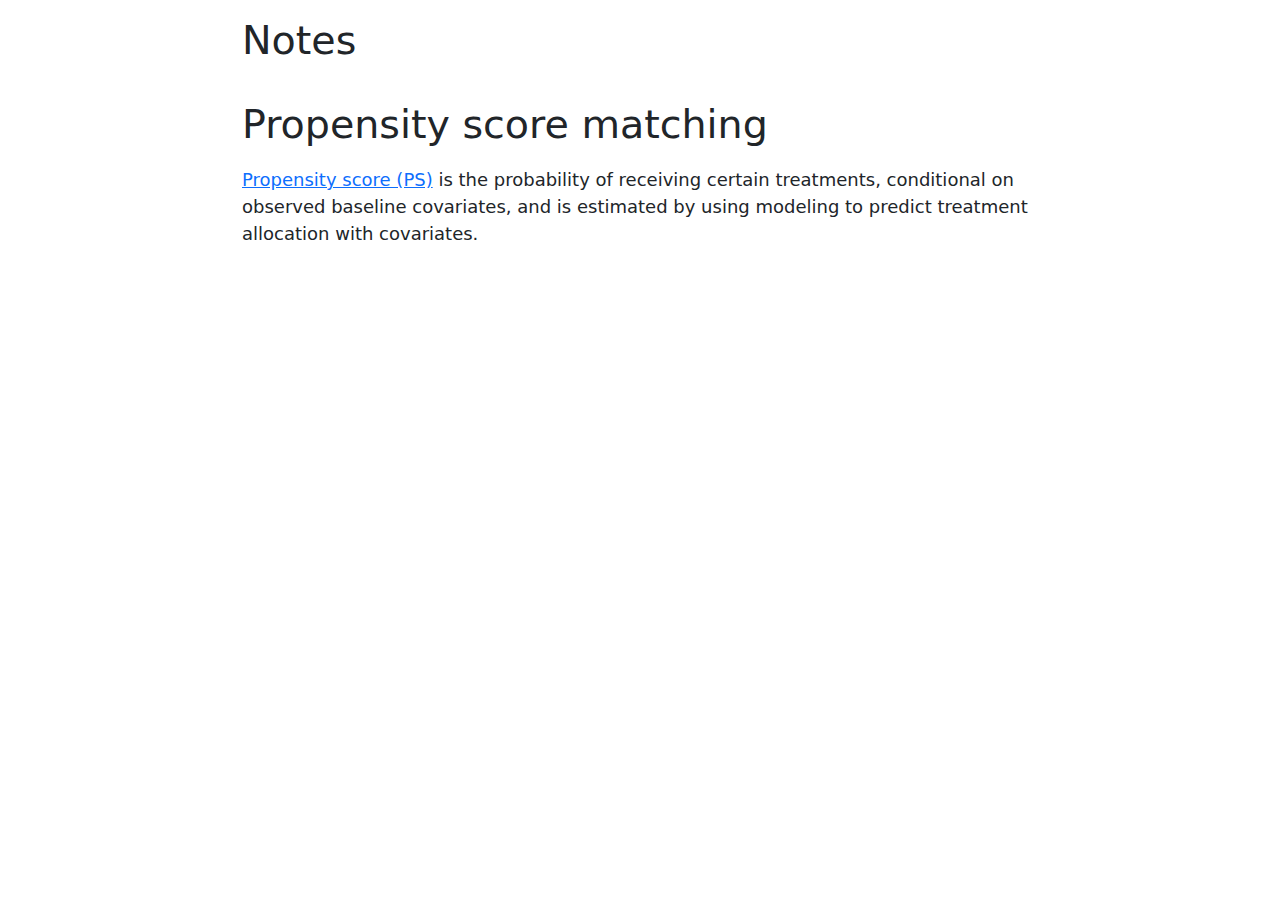
==== Notes.html @ 648dd7c3 "first commit" ====
<!DOCTYPE html>
<html xmlns="http://www.w3.org/1999/xhtml" lang="en" xml:lang="en"><head>

<meta charset="utf-8">
<meta name="generator" content="quarto-1.0.37">

<meta name="viewport" content="width=device-width, initial-scale=1.0, user-scalable=yes">


<title>Notes</title>
<style>
code{white-space: pre-wrap;}
span.smallcaps{font-variant: small-caps;}
span.underline{text-decoration: underline;}
div.column{display: inline-block; vertical-align: top; width: 50%;}
div.hanging-indent{margin-left: 1.5em; text-indent: -1.5em;}
ul.task-list{list-style: none;}
</style>


<script src="Notes_files/libs/clipboard/clipboard.min.js"></script>
<script src="Notes_files/libs/quarto-html/quarto.js"></script>
<script src="Notes_files/libs/quarto-html/popper.min.js"></script>
<script src="Notes_files/libs/quarto-html/tippy.umd.min.js"></script>
<script src="Notes_files/libs/quarto-html/anchor.min.js"></script>
<link href="Notes_files/libs/quarto-html/tippy.css" rel="stylesheet">
<link href="Notes_files/libs/quarto-html/quarto-syntax-highlighting.css" rel="stylesheet" id="quarto-text-highlighting-styles">
<script src="Notes_files/libs/bootstrap/bootstrap.min.js"></script>
<link href="Notes_files/libs/bootstrap/bootstrap-icons.css" rel="stylesheet">
<link href="Notes_files/libs/bootstrap/bootstrap.min.css" rel="stylesheet" id="quarto-bootstrap" data-mode="light">


</head>

<body class="fullcontent">

<div id="quarto-content" class="page-columns page-rows-contents page-layout-article">

<main class="content" id="quarto-document-content">

<header id="title-block-header" class="quarto-title-block default">
<div class="quarto-title">
<h1 class="title">Notes</h1>
</div>



<div class="quarto-title-meta">

    
    
  </div>
  

</header>

<section id="propensity-score-matching" class="level1">
<h1>Propensity score matching</h1>
<p><a href="https://www.ncbi.nlm.nih.gov/pmc/articles/PMC8246231/">Propensity score (PS)</a> is the probability of receiving certain treatments, conditional on observed baseline covariates, and is estimated by using modeling to predict treatment allocation with covariates.</p>
<div class="cell">

</div>
</section>

</main>
<!-- /main column -->
<script id="quarto-html-after-body" type="application/javascript">
window.document.addEventListener("DOMContentLoaded", function (event) {
  const toggleBodyColorMode = (bsSheetEl) => {
    const mode = bsSheetEl.getAttribute("data-mode");
    const bodyEl = window.document.querySelector("body");
    if (mode === "dark") {
      bodyEl.classList.add("quarto-dark");
      bodyEl.classList.remove("quarto-light");
    } else {
      bodyEl.classList.add("quarto-light");
      bodyEl.classList.remove("quarto-dark");
    }
  }
  const toggleBodyColorPrimary = () => {
    const bsSheetEl = window.document.querySelector("link#quarto-bootstrap");
    if (bsSheetEl) {
      toggleBodyColorMode(bsSheetEl);
    }
  }
  toggleBodyColorPrimary();  
  const icon = "";
  const anchorJS = new window.AnchorJS();
  anchorJS.options = {
    placement: 'right',
    icon: icon
  };
  anchorJS.add('.anchored');
  const clipboard = new window.ClipboardJS('.code-copy-button', {
    target: function(trigger) {
      return trigger.previousElementSibling;
    }
  });
  clipboard.on('success', function(e) {
    // button target
    const button = e.trigger;
    // don't keep focus
    button.blur();
    // flash "checked"
    button.classList.add('code-copy-button-checked');
    var currentTitle = button.getAttribute("title");
    button.setAttribute("title", "Copied!");
    setTimeout(function() {
      button.setAttribute("title", currentTitle);
      button.classList.remove('code-copy-button-checked');
    }, 1000);
    // clear code selection
    e.clearSelection();
  });
  function tippyHover(el, contentFn) {
    const config = {
      allowHTML: true,
      content: contentFn,
      maxWidth: 500,
      delay: 100,
      arrow: false,
      appendTo: function(el) {
          return el.parentElement;
      },
      interactive: true,
      interactiveBorder: 10,
      theme: 'quarto',
      placement: 'bottom-start'
    };
    window.tippy(el, config); 
  }
  const noterefs = window.document.querySelectorAll('a[role="doc-noteref"]');
  for (var i=0; i<noterefs.length; i++) {
    const ref = noterefs[i];
    tippyHover(ref, function() {
      let href = ref.getAttribute('href');
      try { href = new URL(href).hash; } catch {}
      const id = href.replace(/^#\/?/, "");
      const note = window.document.getElementById(id);
      return note.innerHTML;
    });
  }
  var bibliorefs = window.document.querySelectorAll('a[role="doc-biblioref"]');
  for (var i=0; i<bibliorefs.length; i++) {
    const ref = bibliorefs[i];
    const cites = ref.parentNode.getAttribute('data-cites').split(' ');
    tippyHover(ref, function() {
      var popup = window.document.createElement('div');
      cites.forEach(function(cite) {
        var citeDiv = window.document.createElement('div');
        citeDiv.classList.add('hanging-indent');
        citeDiv.classList.add('csl-entry');
        var biblioDiv = window.document.getElementById('ref-' + cite);
        if (biblioDiv) {
          citeDiv.innerHTML = biblioDiv.innerHTML;
        }
        popup.appendChild(citeDiv);
      });
      return popup.innerHTML;
    });
  }
});
</script>
</div> <!-- /content -->



</body></html>
---- Notes_files/libs/quarto-html/tippy.css ----
.tippy-box[data-animation=fade][data-state=hidden]{opacity:0}[data-tippy-root]{max-width:calc(100vw - 10px)}.tippy-box{position:relative;background-color:#333;color:#fff;border-radius:4px;font-size:14px;line-height:1.4;white-space:normal;outline:0;transition-property:transform,visibility,opacity}.tippy-box[data-placement^=top]>.tippy-arrow{bottom:0}.tippy-box[data-placement^=top]>.tippy-arrow:before{bottom:-7px;left:0;border-width:8px 8px 0;border-top-color:initial;transform-origin:center top}.tippy-box[data-placement^=bottom]>.tippy-arrow{top:0}.tippy-box[data-placement^=bottom]>.tippy-arrow:before{top:-7px;left:0;border-width:0 8px 8px;border-bottom-color:initial;transform-origin:center bottom}.tippy-box[data-placement^=left]>.tippy-arrow{right:0}.tippy-box[data-placement^=left]>.tippy-arrow:before{border-width:8px 0 8px 8px;border-left-color:initial;right:-7px;transform-origin:center left}.tippy-box[data-placement^=right]>.tippy-arrow{left:0}.tippy-box[data-placement^=right]>.tippy-arrow:before{left:-7px;border-width:8px 8px 8px 0;border-right-color:initial;transform-origin:center right}.tippy-box[data-inertia][data-state=visible]{transition-timing-function:cubic-bezier(.54,1.5,.38,1.11)}.tippy-arrow{width:16px;height:16px;color:#333}.tippy-arrow:before{content:"";position:absolute;border-color:transparent;border-style:solid}.tippy-content{position:relative;padding:5px 9px;z-index:1}
---- Notes_files/libs/quarto-html/quarto-syntax-highlighting.css ----
/* quarto syntax highlight colors */
:root {
  --quarto-hl-ot-color: #003B4F;
  --quarto-hl-at-color: #657422;
  --quarto-hl-ss-color: #20794D;
  --quarto-hl-an-color: #5E5E5E;
  --quarto-hl-fu-color: #4758AB;
  --quarto-hl-st-color: #20794D;
  --quarto-hl-cf-color: #003B4F;
  --quarto-hl-op-color: #5E5E5E;
  --quarto-hl-er-color: #AD0000;
  --quarto-hl-bn-color: #AD0000;
  --quarto-hl-al-color: #AD0000;
  --quarto-hl-va-color: #111111;
  --quarto-hl-bu-color: inherit;
  --quarto-hl-ex-color: inherit;
  --quarto-hl-pp-color: #AD0000;
  --quarto-hl-in-color: #5E5E5E;
  --quarto-hl-vs-color: #20794D;
  --quarto-hl-wa-color: #5E5E5E;
  --quarto-hl-do-color: #5E5E5E;
  --quarto-hl-im-color: #00769E;
  --quarto-hl-ch-color: #20794D;
  --quarto-hl-dt-color: #AD0000;
  --quarto-hl-fl-color: #AD0000;
  --quarto-hl-co-color: #5E5E5E;
  --quarto-hl-cv-color: #5E5E5E;
  --quarto-hl-cn-color: #8f5902;
  --quarto-hl-sc-color: #5E5E5E;
  --quarto-hl-dv-color: #AD0000;
  --quarto-hl-kw-color: #003B4F;
}

/* other quarto variables */
:root {
  --quarto-font-monospace: SFMono-Regular, Menlo, Monaco, Consolas, "Liberation Mono", "Courier New", monospace;
}

pre > code.sourceCode > span {
  color: #003B4F;
}

code span {
  color: #003B4F;
}

code.sourceCode > span {
  color: #003B4F;
}

div.sourceCode,
div.sourceCode pre.sourceCode {
  color: #003B4F;
}

code span.ot {
  color: #003B4F;
}

code span.at {
  color: #657422;
}

code span.ss {
  color: #20794D;
}

code span.an {
  color: #5E5E5E;
}

code span.fu {
  color: #4758AB;
}

code span.st {
  color: #20794D;
}

code span.cf {
  color: #003B4F;
}

code span.op {
  color: #5E5E5E;
}

code span.er {
  color: #AD0000;
}

code span.bn {
  color: #AD0000;
}

code span.al {
  color: #AD0000;
}

code span.va {
  color: #111111;
}

code span.pp {
  color: #AD0000;
}

code span.in {
  color: #5E5E5E;
}

code span.vs {
  color: #20794D;
}

code span.wa {
  color: #5E5E5E;
  font-style: italic;
}

code span.do {
  color: #5E5E5E;
  font-style: italic;
}

code span.im {
  color: #00769E;
}

code span.ch {
  color: #20794D;
}

code span.dt {
  color: #AD0000;
}

code span.fl {
  color: #AD0000;
}

code span.co {
  color: #5E5E5E;
}

code span.cv {
  color: #5E5E5E;
  font-style: italic;
}

code span.cn {
  color: #8f5902;
}

code span.sc {
  color: #5E5E5E;
}

code span.dv {
  color: #AD0000;
}

code span.kw {
  color: #003B4F;
}

.prevent-inlining {
  content: "</";
}

/*# sourceMappingURL=debc5d5d77c3f9108843748ff7464032.css.map */
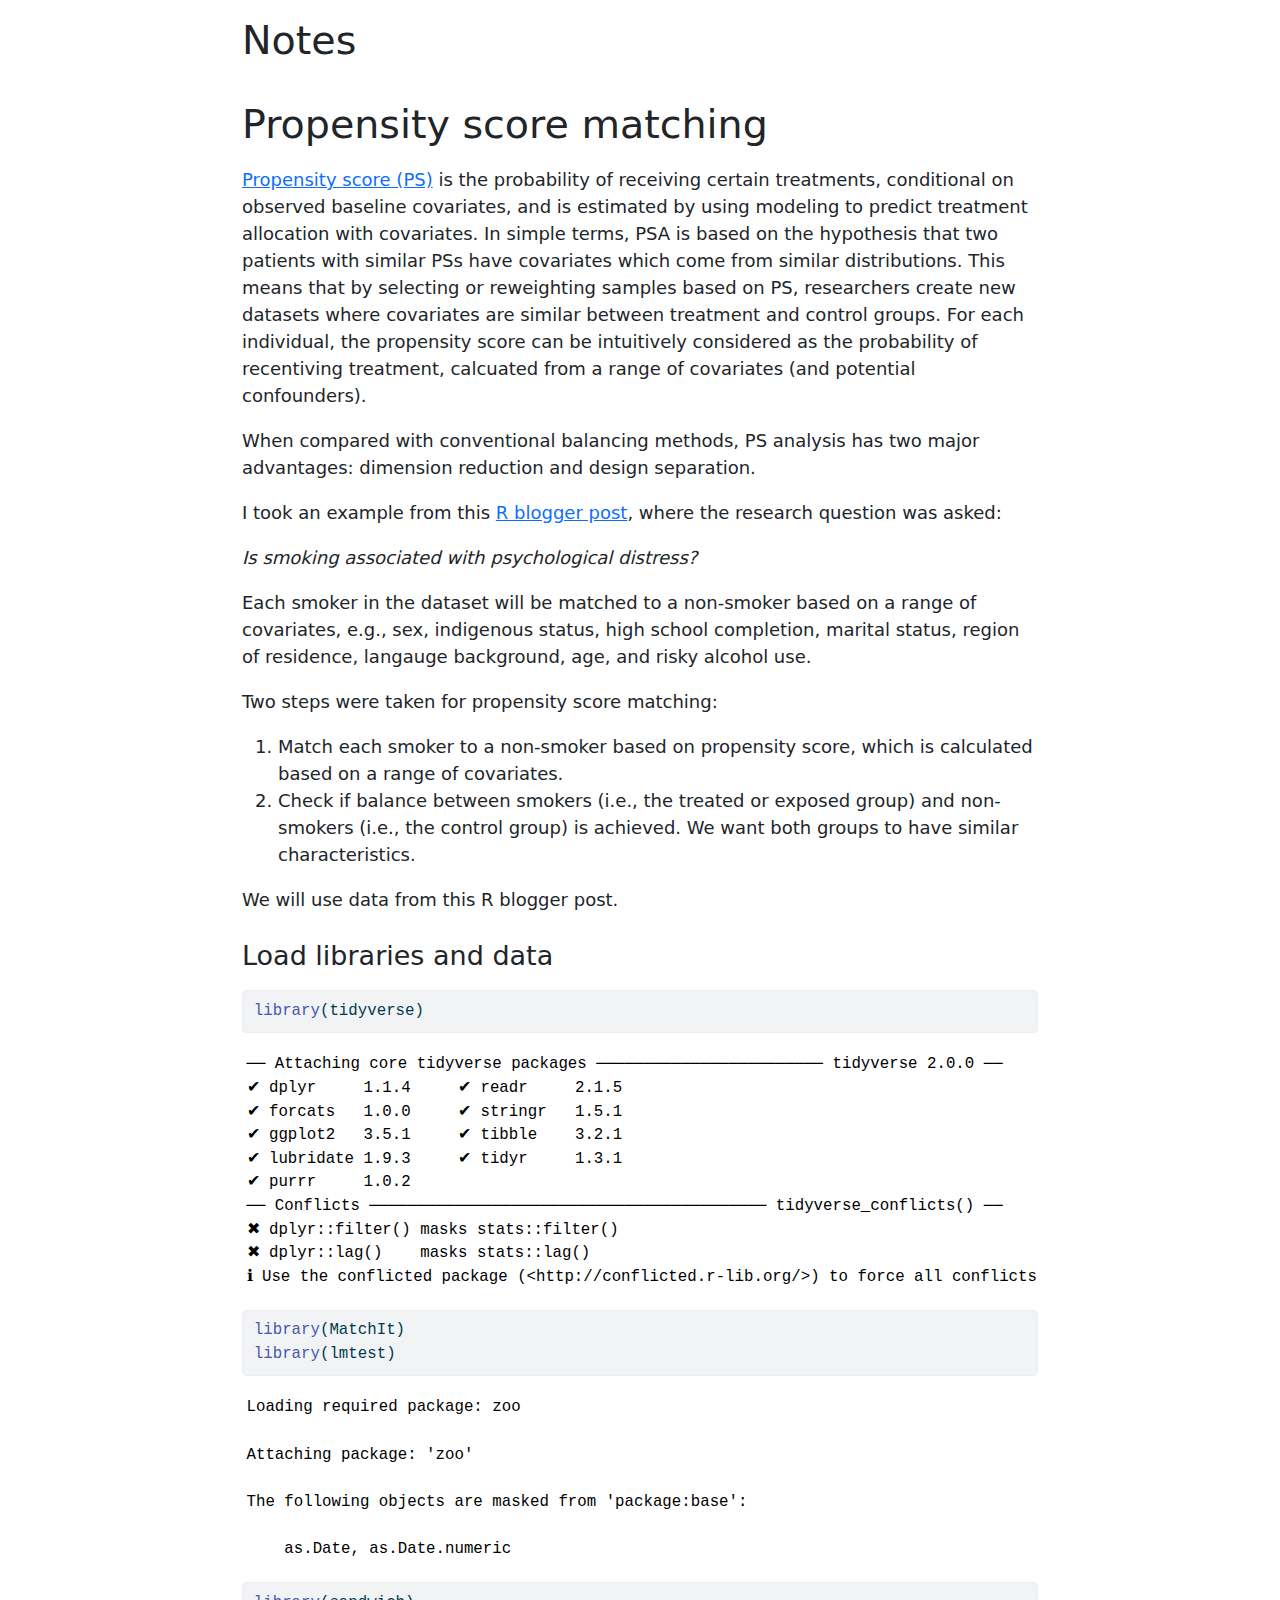
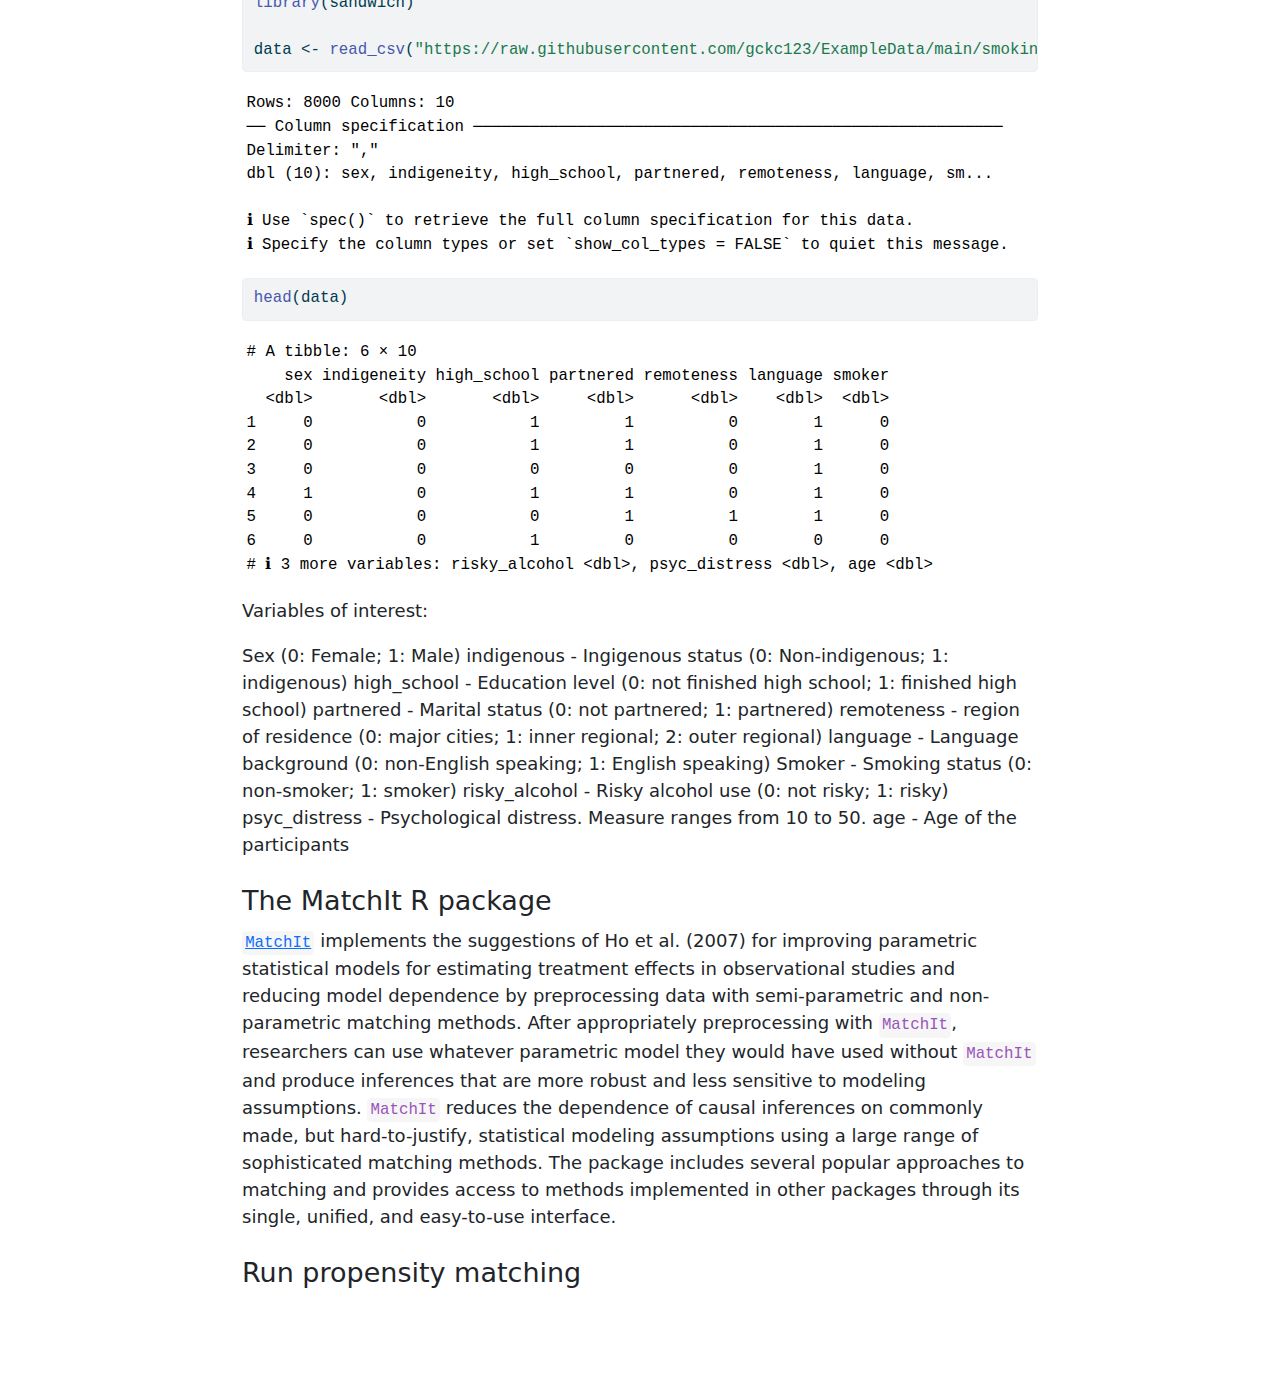
==== commit 944e629c: "update MatchIt" ====
--- a/Notes.html
+++ b/Notes.html
@@ -15,6 +15,69 @@
 div.column{display: inline-block; vertical-align: top; width: 50%;}
 div.hanging-indent{margin-left: 1.5em; text-indent: -1.5em;}
 ul.task-list{list-style: none;}
+pre > code.sourceCode { white-space: pre; position: relative; }
+pre > code.sourceCode > span { display: inline-block; line-height: 1.25; }
+pre > code.sourceCode > span:empty { height: 1.2em; }
+.sourceCode { overflow: visible; }
+code.sourceCode > span { color: inherit; text-decoration: inherit; }
+div.sourceCode { margin: 1em 0; }
+pre.sourceCode { margin: 0; }
+@media screen {
+div.sourceCode { overflow: auto; }
+}
+@media print {
+pre > code.sourceCode { white-space: pre-wrap; }
+pre > code.sourceCode > span { text-indent: -5em; padding-left: 5em; }
+}
+pre.numberSource code
+  { counter-reset: source-line 0; }
+pre.numberSource code > span
+  { position: relative; left: -4em; counter-increment: source-line; }
+pre.numberSource code > span > a:first-child::before
+  { content: counter(source-line);
+    position: relative; left: -1em; text-align: right; vertical-align: baseline;
+    border: none; display: inline-block;
+    -webkit-touch-callout: none; -webkit-user-select: none;
+    -khtml-user-select: none; -moz-user-select: none;
+    -ms-user-select: none; user-select: none;
+    padding: 0 4px; width: 4em;
+    color: #aaaaaa;
+  }
+pre.numberSource { margin-left: 3em; border-left: 1px solid #aaaaaa;  padding-left: 4px; }
+div.sourceCode
+  {   }
+@media screen {
+pre > code.sourceCode > span > a:first-child::before { text-decoration: underline; }
+}
+code span.al { color: #ff0000; font-weight: bold; } /* Alert */
+code span.an { color: #60a0b0; font-weight: bold; font-style: italic; } /* Annotation */
+code span.at { color: #7d9029; } /* Attribute */
+code span.bn { color: #40a070; } /* BaseN */
+code span.bu { } /* BuiltIn */
+code span.cf { color: #007020; font-weight: bold; } /* ControlFlow */
+code span.ch { color: #4070a0; } /* Char */
+code span.cn { color: #880000; } /* Constant */
+code span.co { color: #60a0b0; font-style: italic; } /* Comment */
+code span.cv { color: #60a0b0; font-weight: bold; font-style: italic; } /* CommentVar */
+code span.do { color: #ba2121; font-style: italic; } /* Documentation */
+code span.dt { color: #902000; } /* DataType */
+code span.dv { color: #40a070; } /* DecVal */
+code span.er { color: #ff0000; font-weight: bold; } /* Error */
+code span.ex { } /* Extension */
+code span.fl { color: #40a070; } /* Float */
+code span.fu { color: #06287e; } /* Function */
+code span.im { } /* Import */
+code span.in { color: #60a0b0; font-weight: bold; font-style: italic; } /* Information */
+code span.kw { color: #007020; font-weight: bold; } /* Keyword */
+code span.op { color: #666666; } /* Operator */
+code span.ot { color: #007020; } /* Other */
+code span.pp { color: #bc7a00; } /* Preprocessor */
+code span.sc { color: #4070a0; } /* SpecialChar */
+code span.ss { color: #bb6688; } /* SpecialString */
+code span.st { color: #4070a0; } /* String */
+code span.va { color: #19177c; } /* Variable */
+code span.vs { color: #4070a0; } /* VerbatimString */
+code span.wa { color: #60a0b0; font-weight: bold; font-style: italic; } /* Warning */
 </style>
 
 
@@ -56,10 +119,83 @@
 
 <section id="propensity-score-matching" class="level1">
 <h1>Propensity score matching</h1>
-<p><a href="https://www.ncbi.nlm.nih.gov/pmc/articles/PMC8246231/">Propensity score (PS)</a> is the probability of receiving certain treatments, conditional on observed baseline covariates, and is estimated by using modeling to predict treatment allocation with covariates.</p>
+<p><a href="https://www.ncbi.nlm.nih.gov/pmc/articles/PMC8246231/">Propensity score (PS)</a> is the probability of receiving certain treatments, conditional on observed baseline covariates, and is estimated by using modeling to predict treatment allocation with covariates. In simple terms, PSA is based on the hypothesis that two patients with similar PSs have covariates which come from similar distributions. This means that by selecting or reweighting samples based on PS, researchers create new datasets where covariates are similar between treatment and control groups. For each individual, the propensity score can be intuitively considered as the probability of recentiving treatment, calcuated from a range of covariates (and potential confounders).</p>
+<p>When compared with conventional balancing methods, PS analysis has two major advantages: dimension reduction and design separation.</p>
+<p>I took an example from this <a href="https://www.r-bloggers.com/2022/04/propensity-score-matching/">R blogger post</a>, where the research question was asked:</p>
+<p><em>Is smoking associated with psychological distress?</em></p>
+<p>Each smoker in the dataset will be matched to a non-smoker based on a range of covariates, e.g., sex, indigenous status, high school completion, marital status, region of residence, langauge background, age, and risky alcohol use.</p>
+<p>Two steps were taken for propensity score matching:</p>
+<ol type="1">
+<li>Match each smoker to a non-smoker based on propensity score, which is calculated based on a range of covariates.</li>
+<li>Check if balance between smokers (i.e., the treated or exposed group) and non-smokers (i.e., the control group) is achieved. We want both groups to have similar characteristics.</li>
+</ol>
+<p>We will use data from this R blogger post.</p>
+<section id="load-libraries-and-data" class="level3">
+<h3 class="anchored" data-anchor-id="load-libraries-and-data">Load libraries and data</h3>
 <div class="cell">
-
-</div>
+<div class="sourceCode cell-code" id="cb1"><pre class="sourceCode r code-with-copy"><code class="sourceCode r"><span id="cb1-1"><a href="#cb1-1" aria-hidden="true" tabindex="-1"></a><span class="fu">library</span>(tidyverse)</span></code><button title="Copy to Clipboard" class="code-copy-button"><i class="bi"></i></button></pre></div>
+<div class="cell-output cell-output-stderr">
+<pre><code>── Attaching core tidyverse packages ──────────────────────── tidyverse 2.0.0 ──
+✔ dplyr     1.1.4     ✔ readr     2.1.5
+✔ forcats   1.0.0     ✔ stringr   1.5.1
+✔ ggplot2   3.5.1     ✔ tibble    3.2.1
+✔ lubridate 1.9.3     ✔ tidyr     1.3.1
+✔ purrr     1.0.2     
+── Conflicts ────────────────────────────────────────── tidyverse_conflicts() ──
+✖ dplyr::filter() masks stats::filter()
+✖ dplyr::lag()    masks stats::lag()
+ℹ Use the conflicted package (&lt;http://conflicted.r-lib.org/&gt;) to force all conflicts to become errors</code></pre>
+</div>
+<div class="sourceCode cell-code" id="cb3"><pre class="sourceCode r code-with-copy"><code class="sourceCode r"><span id="cb3-1"><a href="#cb3-1" aria-hidden="true" tabindex="-1"></a><span class="fu">library</span>(MatchIt)</span>
+<span id="cb3-2"><a href="#cb3-2" aria-hidden="true" tabindex="-1"></a><span class="fu">library</span>(lmtest)</span></code><button title="Copy to Clipboard" class="code-copy-button"><i class="bi"></i></button></pre></div>
+<div class="cell-output cell-output-stderr">
+<pre><code>Loading required package: zoo
+
+Attaching package: 'zoo'
+
+The following objects are masked from 'package:base':
+
+    as.Date, as.Date.numeric</code></pre>
+</div>
+<div class="sourceCode cell-code" id="cb5"><pre class="sourceCode r code-with-copy"><code class="sourceCode r"><span id="cb5-1"><a href="#cb5-1" aria-hidden="true" tabindex="-1"></a><span class="fu">library</span>(sandwich)</span>
+<span id="cb5-2"><a href="#cb5-2" aria-hidden="true" tabindex="-1"></a></span>
+<span id="cb5-3"><a href="#cb5-3" aria-hidden="true" tabindex="-1"></a>data <span class="ot">&lt;-</span> <span class="fu">read_csv</span>(<span class="st">"https://raw.githubusercontent.com/gckc123/ExampleData/main/smoking_psyc_distress.csv"</span>)</span></code><button title="Copy to Clipboard" class="code-copy-button"><i class="bi"></i></button></pre></div>
+<div class="cell-output cell-output-stderr">
+<pre><code>Rows: 8000 Columns: 10
+── Column specification ────────────────────────────────────────────────────────
+Delimiter: ","
+dbl (10): sex, indigeneity, high_school, partnered, remoteness, language, sm...
+
+ℹ Use `spec()` to retrieve the full column specification for this data.
+ℹ Specify the column types or set `show_col_types = FALSE` to quiet this message.</code></pre>
+</div>
+<div class="sourceCode cell-code" id="cb7"><pre class="sourceCode r code-with-copy"><code class="sourceCode r"><span id="cb7-1"><a href="#cb7-1" aria-hidden="true" tabindex="-1"></a><span class="fu">head</span>(data)</span></code><button title="Copy to Clipboard" class="code-copy-button"><i class="bi"></i></button></pre></div>
+<div class="cell-output cell-output-stdout">
+<pre><code># A tibble: 6 × 10
+    sex indigeneity high_school partnered remoteness language smoker
+  &lt;dbl&gt;       &lt;dbl&gt;       &lt;dbl&gt;     &lt;dbl&gt;      &lt;dbl&gt;    &lt;dbl&gt;  &lt;dbl&gt;
+1     0           0           1         1          0        1      0
+2     0           0           1         1          0        1      0
+3     0           0           0         0          0        1      0
+4     1           0           1         1          0        1      0
+5     0           0           0         1          1        1      0
+6     0           0           1         0          0        0      0
+# ℹ 3 more variables: risky_alcohol &lt;dbl&gt;, psyc_distress &lt;dbl&gt;, age &lt;dbl&gt;</code></pre>
+</div>
+</div>
+<p>Variables of interest:</p>
+<p>Sex (0: Female; 1: Male) indigenous - Ingigenous status (0: Non-indigenous; 1: indigenous) high_school - Education level (0: not finished high school; 1: finished high school) partnered - Marital status (0: not partnered; 1: partnered) remoteness - region of residence (0: major cities; 1: inner regional; 2: outer regional) language - Language background (0: non-English speaking; 1: English speaking) Smoker - Smoking status (0: non-smoker; 1: smoker) risky_alcohol - Risky alcohol use (0: not risky; 1: risky) psyc_distress - Psychological distress. Measure ranges from 10 to 50. age - Age of the participants</p>
+</section>
+<section id="the-matchit-r-package" class="level3">
+<h3 class="anchored" data-anchor-id="the-matchit-r-package">The MatchIt R package</h3>
+<p><a href="https://cran.r-project.org/web/packages/MatchIt/vignettes/MatchIt.html"><code>MatchIt</code></a> implements the suggestions of Ho et al.&nbsp;(2007) for improving parametric statistical models for estimating treatment effects in observational studies and reducing model dependence by preprocessing data with semi-parametric and non-parametric matching methods. After appropriately preprocessing with <code>MatchIt</code>, researchers can use whatever parametric model they would have used without <code>MatchIt</code> and produce inferences that are more robust and less sensitive to modeling assumptions. <code>MatchIt</code> reduces the dependence of causal inferences on commonly made, but hard-to-justify, statistical modeling assumptions using a large range of sophisticated matching methods. The package includes several popular approaches to matching and provides access to methods implemented in other packages through its single, unified, and easy-to-use interface.</p>
+</section>
+<section id="run-propensity-matching" class="level3">
+<h3 class="anchored" data-anchor-id="run-propensity-matching">Run propensity matching</h3>
+<div class="cell">
+
+</div>
+</section>
 </section>
 
 </main>
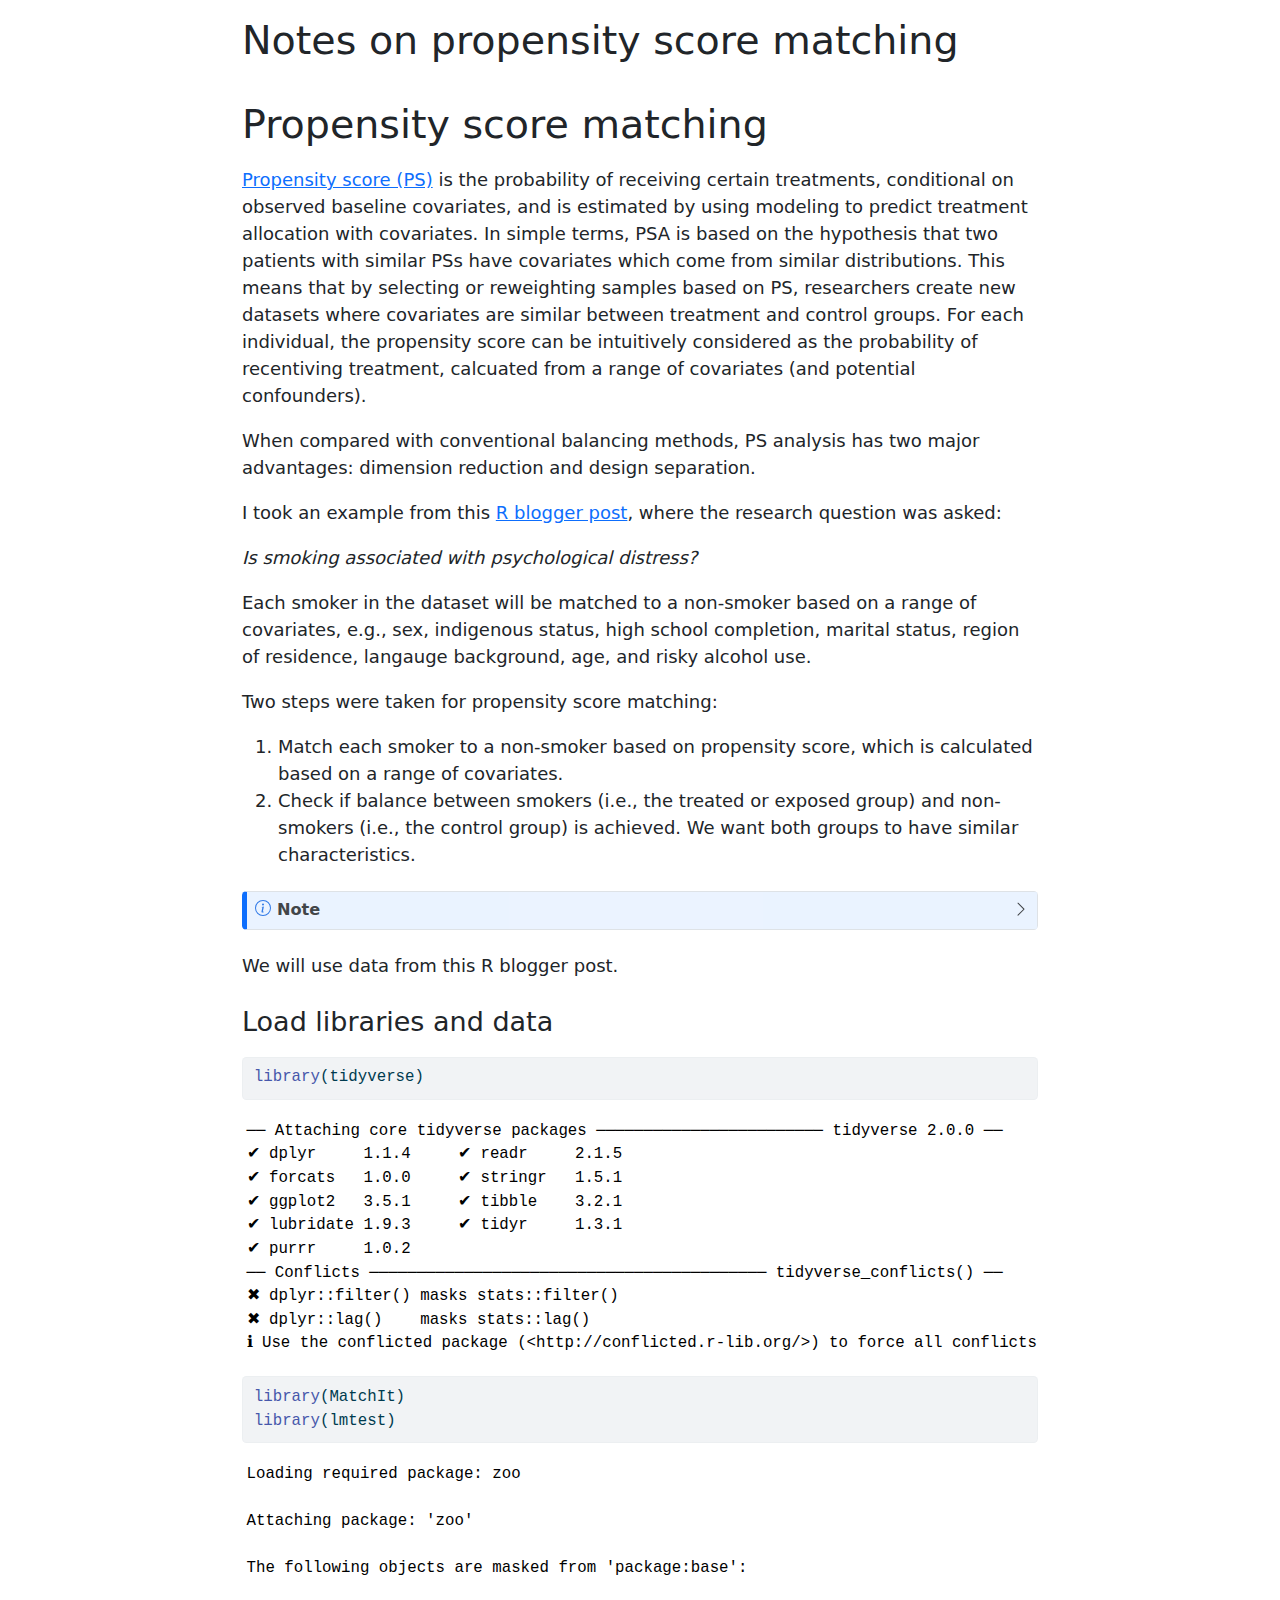
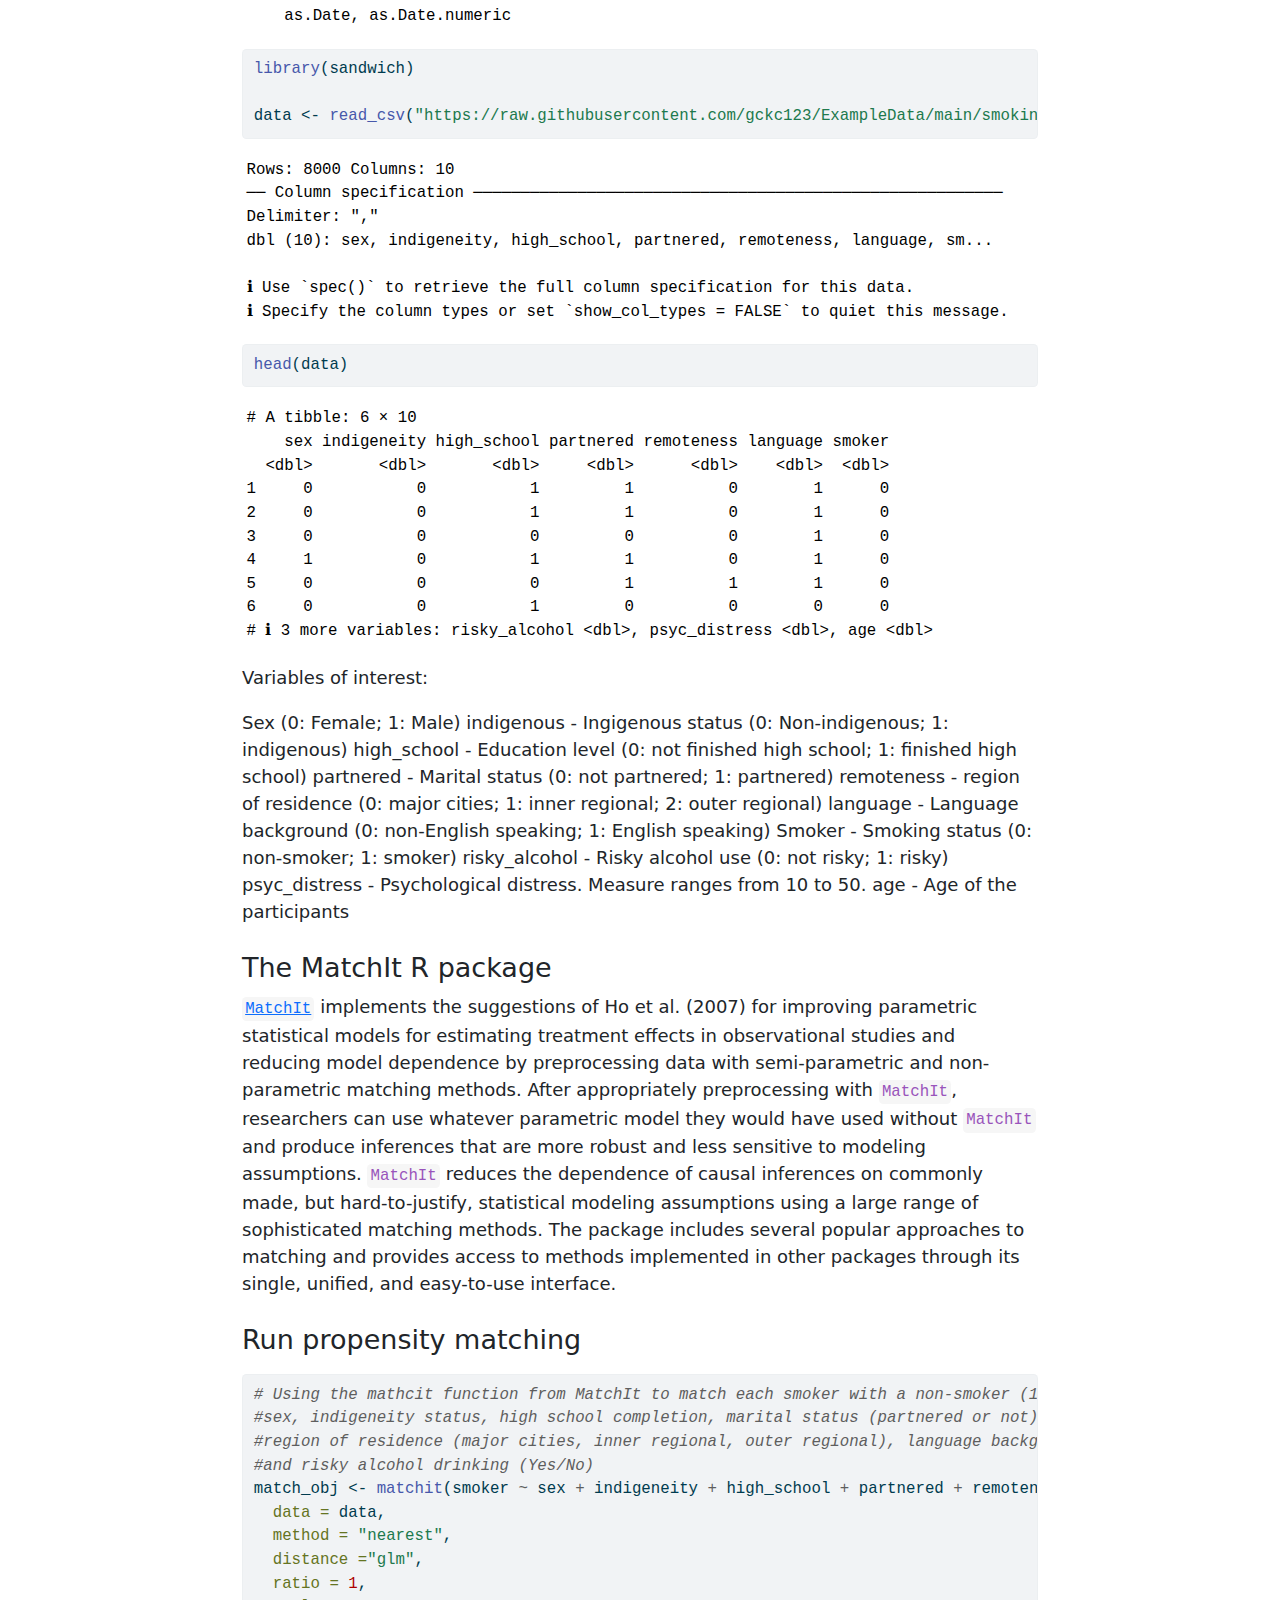
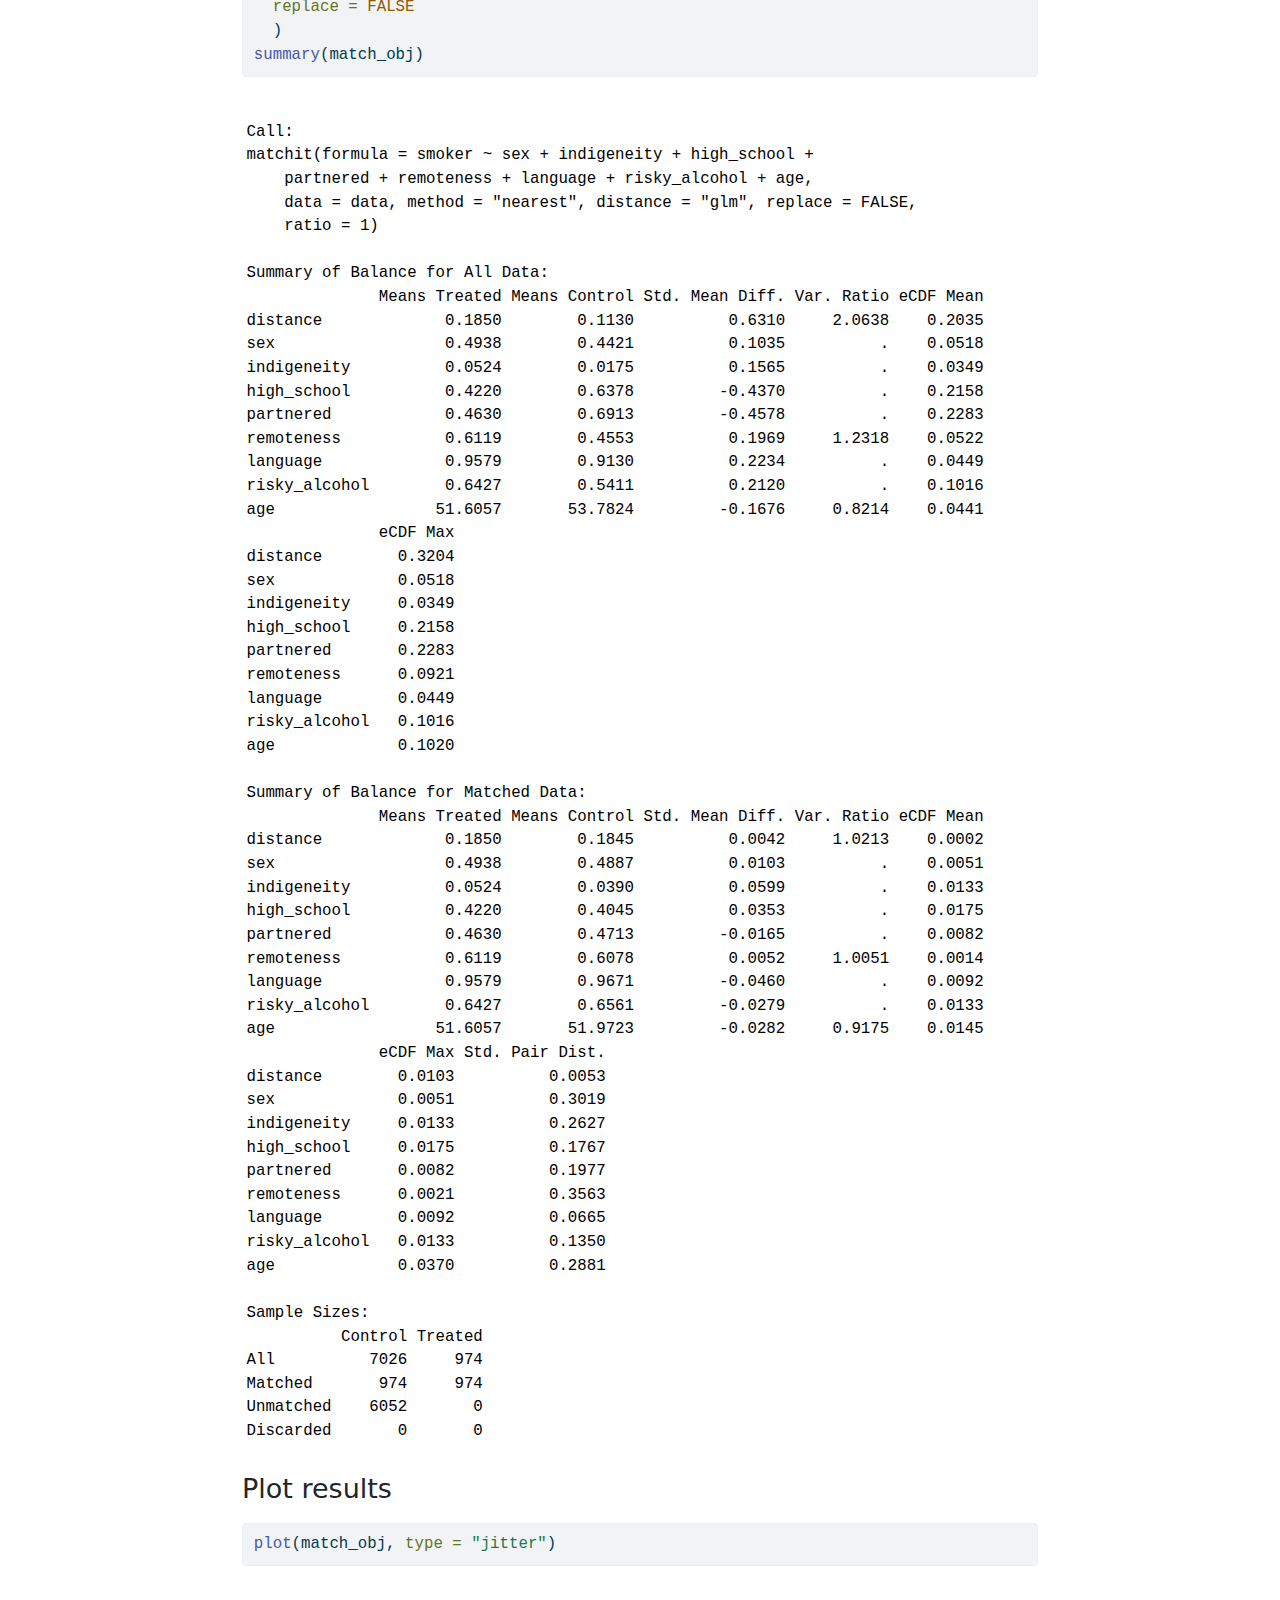
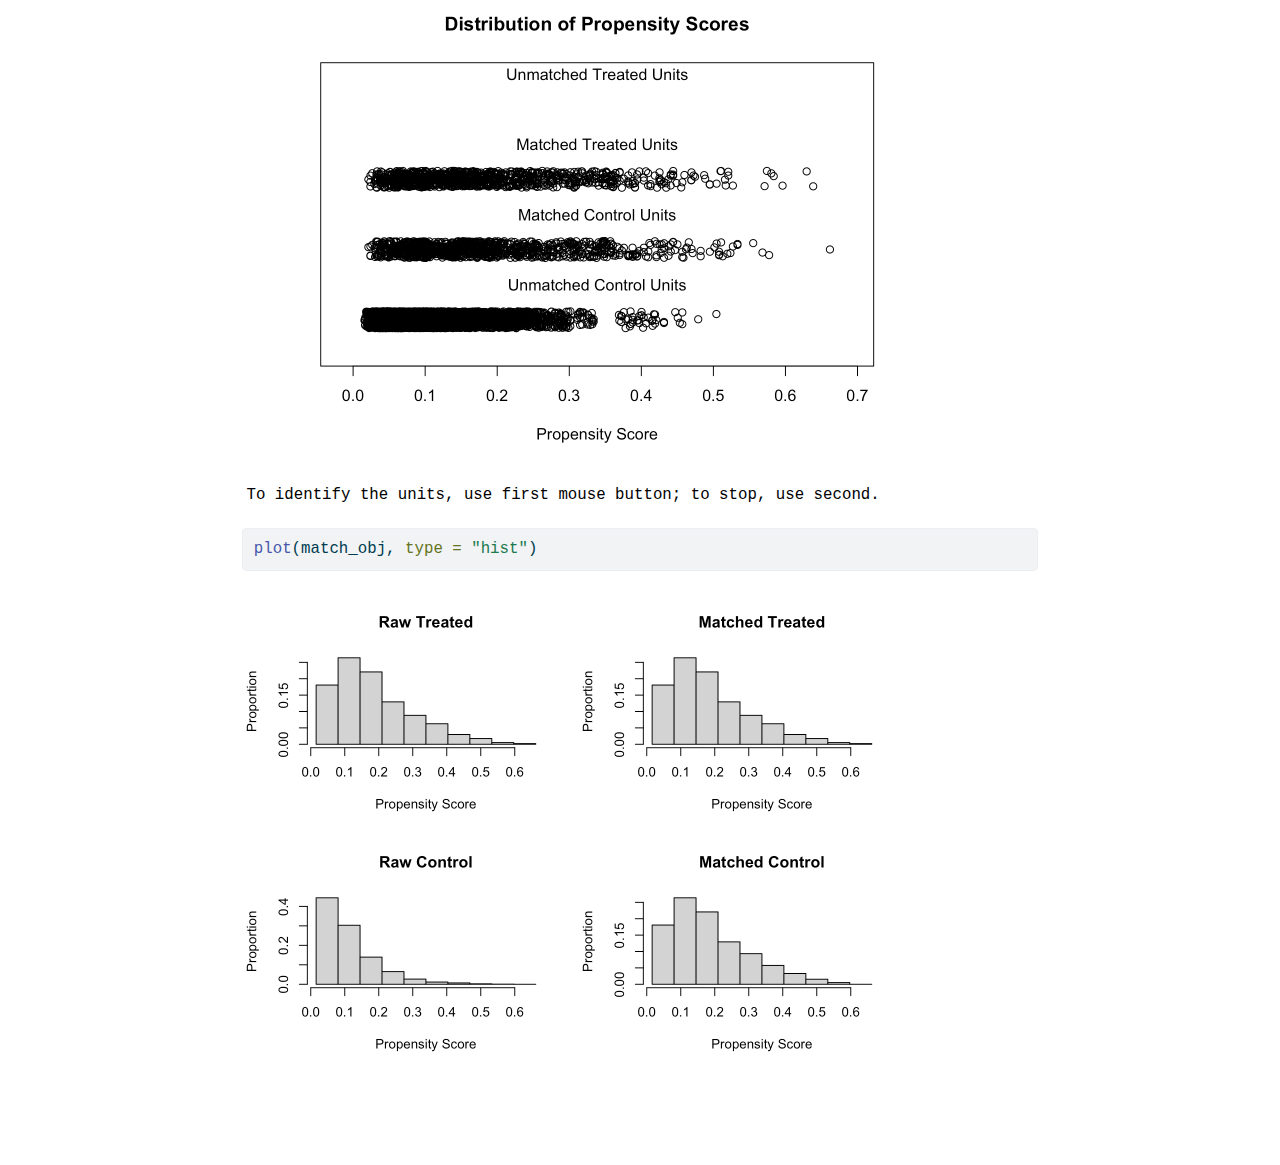
==== commit afc2cef5: "update docs" ====
--- a/Notes.html
+++ b/Notes.html
@@ -7,7 +7,7 @@
 <meta name="viewport" content="width=device-width, initial-scale=1.0, user-scalable=yes">
 
 
-<title>Notes</title>
+<title>Notes on propensity score matching</title>
 <style>
 code{white-space: pre-wrap;}
 span.smallcaps{font-variant: small-caps;}
@@ -103,7 +103,7 @@
 
 <header id="title-block-header" class="quarto-title-block default">
 <div class="quarto-title">
-<h1 class="title">Notes</h1>
+<h1 class="title">Notes on propensity score matching</h1>
 </div>
 
 
@@ -129,6 +129,30 @@
 <li>Match each smoker to a non-smoker based on propensity score, which is calculated based on a range of covariates.</li>
 <li>Check if balance between smokers (i.e., the treated or exposed group) and non-smokers (i.e., the control group) is achieved. We want both groups to have similar characteristics.</li>
 </ol>
+<div class="callout-note callout callout-style-default callout-captioned">
+<div class="callout-header d-flex align-content-center" data-bs-toggle="collapse" data-bs-target=".callout-1-contents" aria-controls="callout-1" aria-expanded="false" aria-label="Toggle callout">
+<div class="callout-icon-container">
+<i class="callout-icon"></i>
+</div>
+<div class="callout-caption-container flex-fill">
+Note
+</div>
+<div class="callout-btn-toggle d-inline-block border-0 py-1 ps-1 pe-0 float-end"><i class="callout-toggle"></i></div>
+</div>
+<div id="callout-1" class="callout-1-contents callout-collapse collapse">
+<div class="callout-body-container callout-body">
+<p>There are <a href="https://www.ncbi.nlm.nih.gov/pmc/articles/PMC8246231/">six steps</a> in a complete analysis using propensity score matching:</p>
+<ol type="1">
+<li>Preprocess data sets, identify outliers, and interpolate missing values.</li>
+<li>A model is specified, such as logistic regression, and trained on the dataset to predict whether a patient will be treated. For every patient, the trained model generates a probability of receiving treatment; i.e., his or her PS.</li>
+<li>Matching based on PS, where different matching methods are tried, such as nearest neighbor, or optimal or genetic matching</li>
+<li>The balance of covariates between treatment and control groups is checked by calculating balance statistics and generating plots. A poor balance indicates that the model estimating PS needs to be respecified.</li>
+<li>The treatment effects are estimated using matched data.</li>
+<li>Sensitivity analyses are performed to check the robustness of study results for hidden bias</li>
+</ol>
+</div>
+</div>
+</div>
 <p>We will use data from this R blogger post.</p>
 <section id="load-libraries-and-data" class="level3">
 <h3 class="anchored" data-anchor-id="load-libraries-and-data">Load libraries and data</h3>
@@ -193,7 +217,93 @@
 <section id="run-propensity-matching" class="level3">
 <h3 class="anchored" data-anchor-id="run-propensity-matching">Run propensity matching</h3>
 <div class="cell">
-
+<div class="sourceCode cell-code" id="cb9"><pre class="sourceCode r code-with-copy"><code class="sourceCode r"><span id="cb9-1"><a href="#cb9-1" aria-hidden="true" tabindex="-1"></a><span class="co"># Using the mathcit function from MatchIt to match each smoker with a non-smoker (1 to 1 matching) based on</span></span>
+<span id="cb9-2"><a href="#cb9-2" aria-hidden="true" tabindex="-1"></a><span class="co">#sex, indigeneity status, high school completion, marital status (partnered or not),</span></span>
+<span id="cb9-3"><a href="#cb9-3" aria-hidden="true" tabindex="-1"></a><span class="co">#region of residence (major cities, inner regional, outer regional), language background (English speaking Yes/No) </span></span>
+<span id="cb9-4"><a href="#cb9-4" aria-hidden="true" tabindex="-1"></a><span class="co">#and risky alcohol drinking (Yes/No)</span></span>
+<span id="cb9-5"><a href="#cb9-5" aria-hidden="true" tabindex="-1"></a>match_obj <span class="ot">&lt;-</span> <span class="fu">matchit</span>(smoker <span class="sc">~</span> sex <span class="sc">+</span> indigeneity <span class="sc">+</span> high_school <span class="sc">+</span> partnered <span class="sc">+</span> remoteness <span class="sc">+</span> language <span class="sc">+</span> risky_alcohol <span class="sc">+</span> age,</span>
+<span id="cb9-6"><a href="#cb9-6" aria-hidden="true" tabindex="-1"></a>  <span class="at">data =</span> data, </span>
+<span id="cb9-7"><a href="#cb9-7" aria-hidden="true" tabindex="-1"></a>  <span class="at">method =</span> <span class="st">"nearest"</span>, </span>
+<span id="cb9-8"><a href="#cb9-8" aria-hidden="true" tabindex="-1"></a>  <span class="at">distance =</span><span class="st">"glm"</span>,</span>
+<span id="cb9-9"><a href="#cb9-9" aria-hidden="true" tabindex="-1"></a>  <span class="at">ratio =</span> <span class="dv">1</span>,</span>
+<span id="cb9-10"><a href="#cb9-10" aria-hidden="true" tabindex="-1"></a>  <span class="at">replace =</span> <span class="cn">FALSE</span></span>
+<span id="cb9-11"><a href="#cb9-11" aria-hidden="true" tabindex="-1"></a>  )</span>
+<span id="cb9-12"><a href="#cb9-12" aria-hidden="true" tabindex="-1"></a><span class="fu">summary</span>(match_obj)</span></code><button title="Copy to Clipboard" class="code-copy-button"><i class="bi"></i></button></pre></div>
+<div class="cell-output cell-output-stdout">
+<pre><code>
+Call:
+matchit(formula = smoker ~ sex + indigeneity + high_school + 
+    partnered + remoteness + language + risky_alcohol + age, 
+    data = data, method = "nearest", distance = "glm", replace = FALSE, 
+    ratio = 1)
+
+Summary of Balance for All Data:
+              Means Treated Means Control Std. Mean Diff. Var. Ratio eCDF Mean
+distance             0.1850        0.1130          0.6310     2.0638    0.2035
+sex                  0.4938        0.4421          0.1035          .    0.0518
+indigeneity          0.0524        0.0175          0.1565          .    0.0349
+high_school          0.4220        0.6378         -0.4370          .    0.2158
+partnered            0.4630        0.6913         -0.4578          .    0.2283
+remoteness           0.6119        0.4553          0.1969     1.2318    0.0522
+language             0.9579        0.9130          0.2234          .    0.0449
+risky_alcohol        0.6427        0.5411          0.2120          .    0.1016
+age                 51.6057       53.7824         -0.1676     0.8214    0.0441
+              eCDF Max
+distance        0.3204
+sex             0.0518
+indigeneity     0.0349
+high_school     0.2158
+partnered       0.2283
+remoteness      0.0921
+language        0.0449
+risky_alcohol   0.1016
+age             0.1020
+
+Summary of Balance for Matched Data:
+              Means Treated Means Control Std. Mean Diff. Var. Ratio eCDF Mean
+distance             0.1850        0.1845          0.0042     1.0213    0.0002
+sex                  0.4938        0.4887          0.0103          .    0.0051
+indigeneity          0.0524        0.0390          0.0599          .    0.0133
+high_school          0.4220        0.4045          0.0353          .    0.0175
+partnered            0.4630        0.4713         -0.0165          .    0.0082
+remoteness           0.6119        0.6078          0.0052     1.0051    0.0014
+language             0.9579        0.9671         -0.0460          .    0.0092
+risky_alcohol        0.6427        0.6561         -0.0279          .    0.0133
+age                 51.6057       51.9723         -0.0282     0.9175    0.0145
+              eCDF Max Std. Pair Dist.
+distance        0.0103          0.0053
+sex             0.0051          0.3019
+indigeneity     0.0133          0.2627
+high_school     0.0175          0.1767
+partnered       0.0082          0.1977
+remoteness      0.0021          0.3563
+language        0.0092          0.0665
+risky_alcohol   0.0133          0.1350
+age             0.0370          0.2881
+
+Sample Sizes:
+          Control Treated
+All          7026     974
+Matched       974     974
+Unmatched    6052       0
+Discarded       0       0</code></pre>
+</div>
+</div>
+</section>
+<section id="plot-results" class="level3">
+<h3 class="anchored" data-anchor-id="plot-results">Plot results</h3>
+<div class="cell">
+<div class="sourceCode cell-code" id="cb11"><pre class="sourceCode r code-with-copy"><code class="sourceCode r"><span id="cb11-1"><a href="#cb11-1" aria-hidden="true" tabindex="-1"></a><span class="fu">plot</span>(match_obj, <span class="at">type =</span> <span class="st">"jitter"</span>)</span></code><button title="Copy to Clipboard" class="code-copy-button"><i class="bi"></i></button></pre></div>
+<div class="cell-output-display">
+<p><img src="Notes_files/figure-html/plot-1.png" class="img-fluid" width="672"></p>
+</div>
+<div class="cell-output cell-output-stdout">
+<pre><code>To identify the units, use first mouse button; to stop, use second.</code></pre>
+</div>
+<div class="sourceCode cell-code" id="cb13"><pre class="sourceCode r code-with-copy"><code class="sourceCode r"><span id="cb13-1"><a href="#cb13-1" aria-hidden="true" tabindex="-1"></a><span class="fu">plot</span>(match_obj, <span class="at">type =</span> <span class="st">"hist"</span>)</span></code><button title="Copy to Clipboard" class="code-copy-button"><i class="bi"></i></button></pre></div>
+<div class="cell-output-display">
+<p><img src="Notes_files/figure-html/plot-2.png" class="img-fluid" width="672"></p>
+</div>
 </div>
 </section>
 </section>
